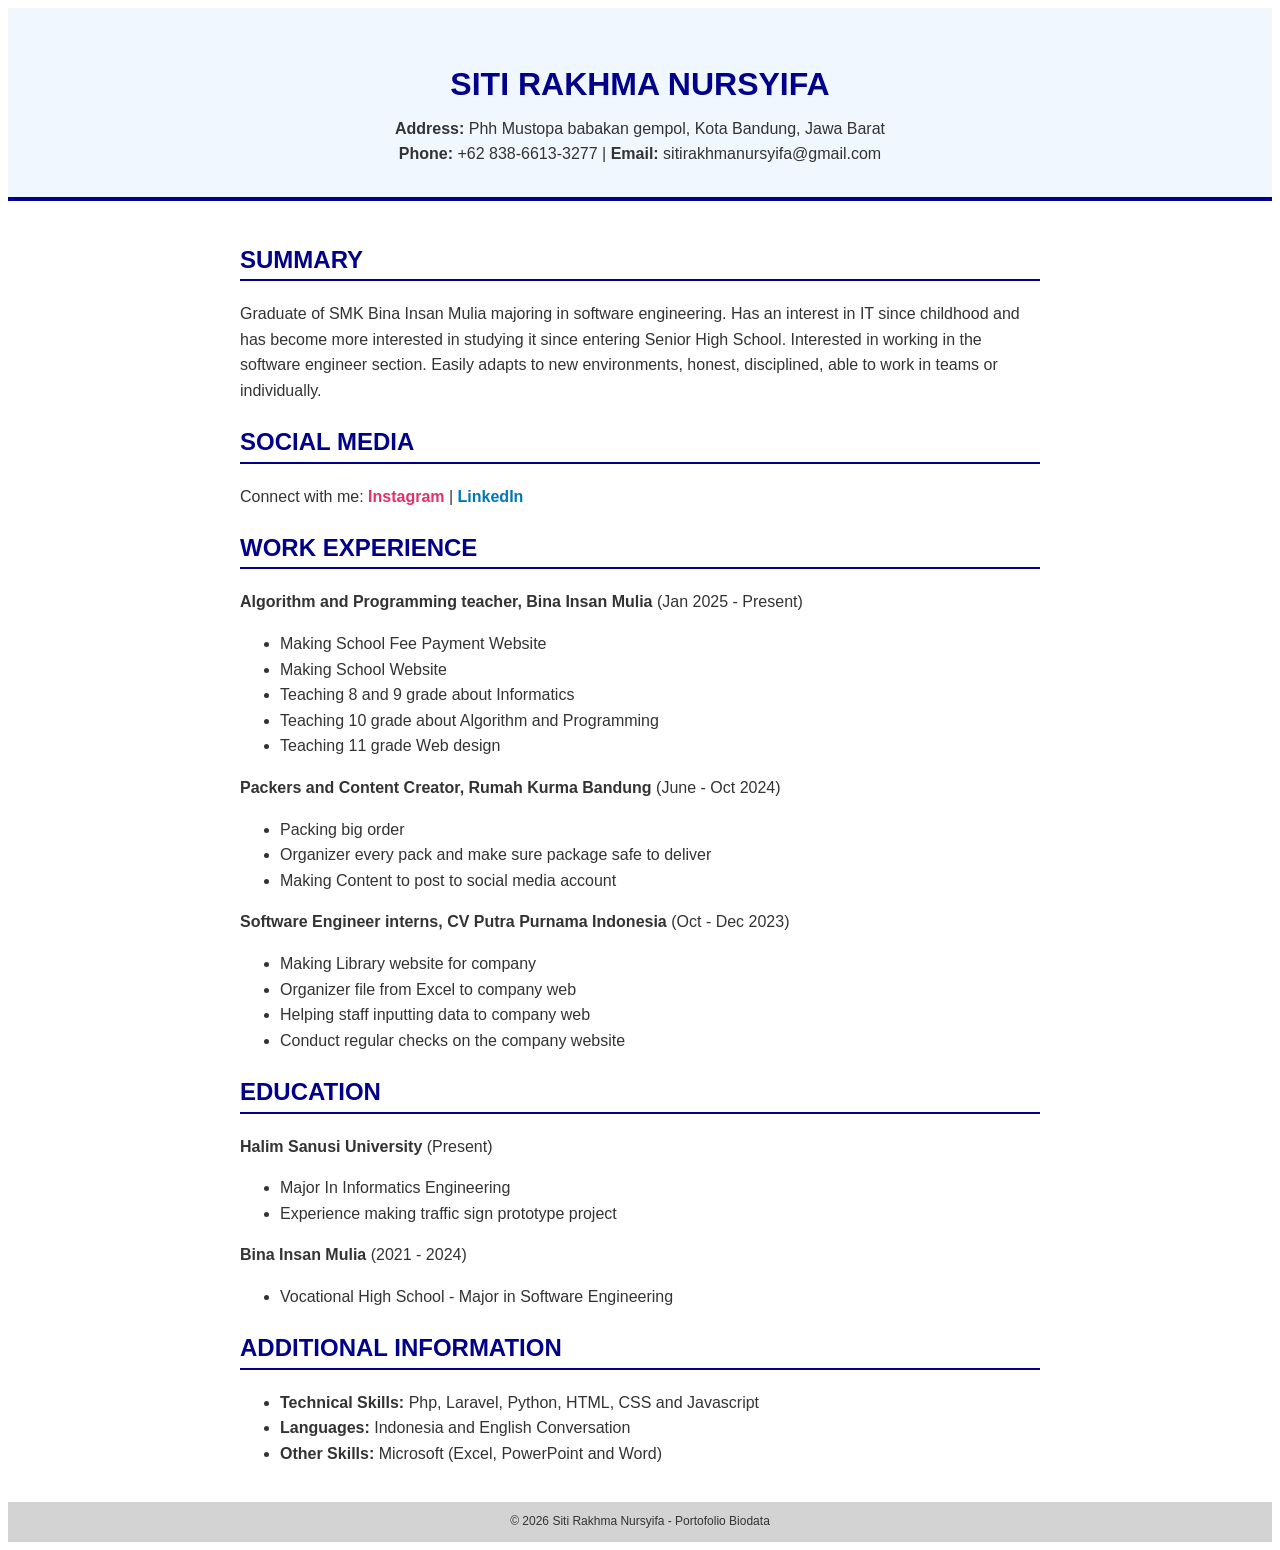
==== index.html @ 7b94c295 "porto" ====
<!DOCTYPE html>
<html lang="en">
<head>
    <meta charset="UTF-8">
    <meta name="viewport" content="width=device-width, initial-scale=1.0">
    <title>Portofolio - Siti Rakhma Nursyifa</title>
</head>
<body style="font-family: Arial, sans-serif; line-height: 1.6; color: #333;">

    <div style="background-color: #f0f7ff; text-align: center; padding: 30px; border-bottom: 4px solid darkblue;">
        <h1 style="color: darkblue; margin-bottom: 5px;">SITI RAKHMA NURSYIFA</h1>
        <p style="margin: 0;"><b>Address:</b> Phh Mustopa babakan gempol, Kota Bandung, Jawa Barat</p>
        <p style="margin: 0;"><b>Phone:</b> +62 838-6613-3277 | <b>Email:</b> sitirakhmanursyifa@gmail.com</p>
    </div>

    <div style="max-width: 800px; margin: auto; padding: 20px;">

        <h2 style="color: darkblue; border-bottom: 2px solid darkblue;">SUMMARY</h2>
        <p>
            Graduate of SMK Bina Insan Mulia majoring in software engineering. Has an interest in IT since childhood and has become more interested in studying it since entering Senior High School. Interested in working in the software engineer section. Easily adapts to new environments, honest, disciplined, able to work in teams or individually.
        </p>

        <h2 style="color: darkblue; border-bottom: 2px solid darkblue;">SOCIAL MEDIA</h2>
        <p>
            Connect with me: 
            <a href="https://www.instagram.com/srkhmfaa_?igsh=MWJnZ291bzQ4c2tmaw==" target="_blank" style="color: #E1306C; font-weight: bold; text-decoration: none;">Instagram</a> | 
            <a href="https://www.linkedin.com/in/siti-rakhma-nursyifa-3bb858376?utm_source=share&utm_campaign=share_via&utm_content=profile&utm_medium=android_app" target="_blank" style="color: #0077B5; font-weight: bold; text-decoration: none;">LinkedIn</a>
        </p>

        <h2 style="color: darkblue; border-bottom: 2px solid darkblue;">WORK EXPERIENCE</h2>
        
        <p><b>Algorithm and Programming teacher, Bina Insan Mulia</b> (Jan 2025 - Present)</p>
        <ul>
            <li>Making School Fee Payment Website</li>
            <li>Making School Website</li>
            <li>Teaching 8 and 9 grade about Informatics</li>
            <li>Teaching 10 grade about Algorithm and Programming</li>
            <li>Teaching 11 grade Web design</li>
        </ul>

        <p><b>Packers and Content Creator, Rumah Kurma Bandung</b> (June - Oct 2024)</p>
        <ul>
            <li>Packing big order</li>
            <li>Organizer every pack and make sure package safe to deliver</li>
            <li>Making Content to post to social media account</li>
        </ul>

        <p><b>Software Engineer interns, CV Putra Purnama Indonesia</b> (Oct - Dec 2023)</p>
        <ul>
            <li>Making Library website for company</li>
            <li>Organizer file from Excel to company web</li>
            <li>Helping staff inputting data to company web</li>
            <li>Conduct regular checks on the company website</li>
        </ul>

        <h2 style="color: darkblue; border-bottom: 2px solid darkblue;">EDUCATION</h2>
        <p><b>Halim Sanusi University</b> (Present)</p>
        <ul>
            <li>Major In Informatics Engineering</li>
            <li>Experience making traffic sign prototype project</li>
        </ul>
        <p><b>Bina Insan Mulia</b> (2021 - 2024)</p>
        <ul>
            <li>Vocational High School - Major in Software Engineering</li>
        </ul>

        <h2 style="color: darkblue; border-bottom: 2px solid darkblue;">ADDITIONAL INFORMATION</h2>
        <ul>
            <li><b>Technical Skills:</b> Php, Laravel, Python, HTML, CSS and Javascript</li>
            <li><b>Languages:</b> Indonesia and English Conversation</li>
            <li><b>Other Skills:</b> Microsoft (Excel, PowerPoint and Word)</li>
        </ul>

    </div>

    <div style="background-color: lightgray; text-align: center; padding: 10px; font-size: 12px;">
        &copy; 2026 Siti Rakhma Nursyifa - Portofolio Biodata
    </div>

</body>
</html>
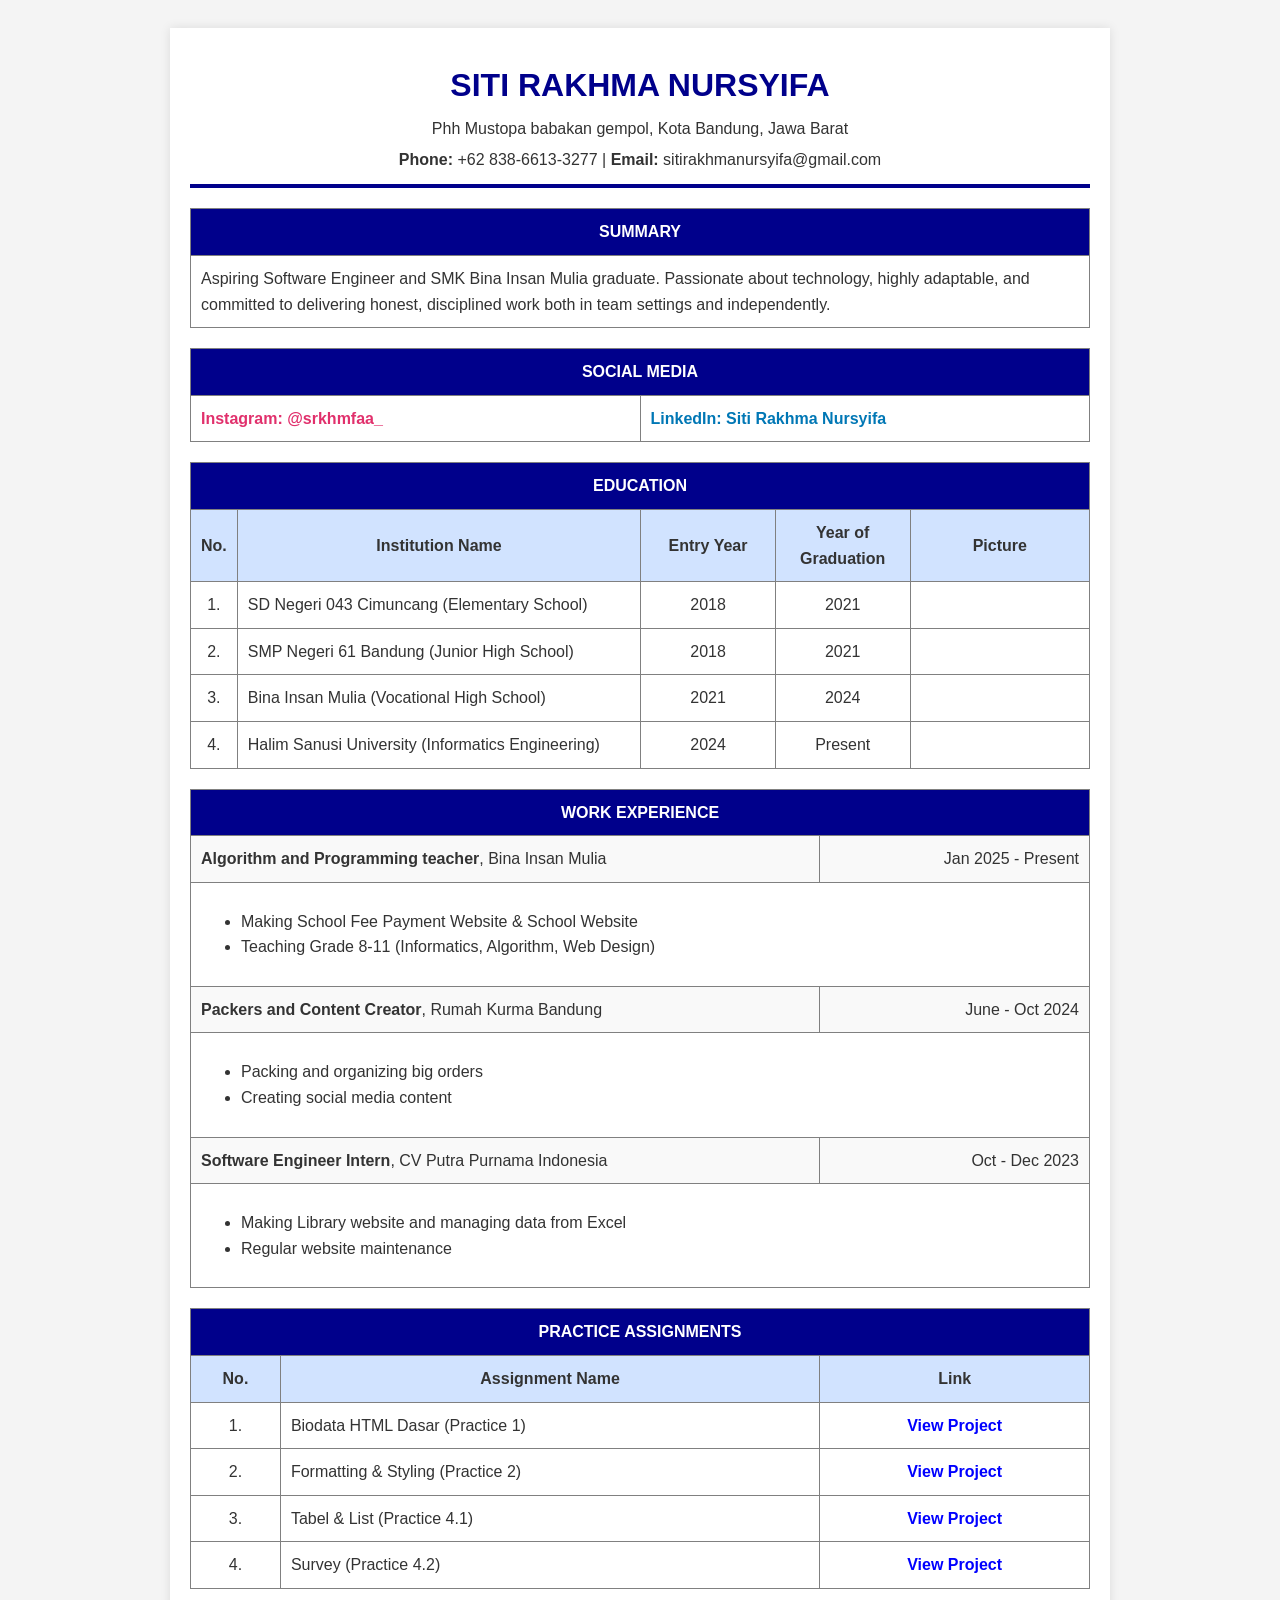
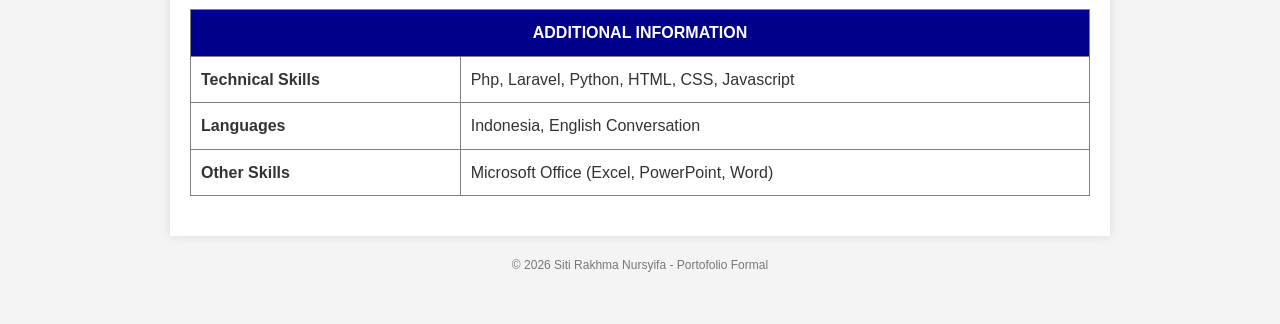
==== commit 2d6b4ad5: "Forget Update img to center" ====
--- a/index.html
+++ b/index.html
@@ -3,78 +3,188 @@
 <head>
     <meta charset="UTF-8">
     <meta name="viewport" content="width=device-width, initial-scale=1.0">
-    <title>Portofolio - Siti Rakhma Nursyifa</title>
+    <title>Portofolio Tabel - Siti Rakhma Nursyifa</title>
 </head>
-<body style="font-family: Arial, sans-serif; line-height: 1.6; color: #333;">
+<body style="font-family: Arial, sans-serif; line-height: 1.6; color: #333; background-color: #f4f4f4; padding: 20px;">
 
-    <div style="background-color: #f0f7ff; text-align: center; padding: 30px; border-bottom: 4px solid darkblue;">
-        <h1 style="color: darkblue; margin-bottom: 5px;">SITI RAKHMA NURSYIFA</h1>
-        <p style="margin: 0;"><b>Address:</b> Phh Mustopa babakan gempol, Kota Bandung, Jawa Barat</p>
-        <p style="margin: 0;"><b>Phone:</b> +62 838-6613-3277 | <b>Email:</b> sitirakhmanursyifa@gmail.com</p>
-    </div>
+    <div style="max-width: 900px; margin: auto; background-color: #fff; padding: 20px; box-shadow: 0 0 10px rgba(0,0,0,0.1);">
+        
+        <table width="100%" cellpadding="10" style="border-bottom: 4px solid darkblue; margin-bottom: 20px;">
+            <tr>
+                <td align="center">
+                    <h1 style="color: darkblue; margin: 0;">SITI RAKHMA NURSYIFA</h1>
+                    <p style="margin: 5px 0;">Phh Mustopa babakan gempol, Kota Bandung, Jawa Barat</p>
+                    <p style="margin: 0;"><b>Phone:</b> +62 838-6613-3277 | <b>Email:</b> sitirakhmanursyifa@gmail.com</p>
+                </td>
+            </tr>
+        </table>
 
-    <div style="max-width: 800px; margin: auto; padding: 20px;">
+        <table width="100%" border="1" cellpadding="10" cellspacing="0" style="border-collapse: collapse; margin-bottom: 20px;">
+            <tr style="background-color: darkblue; color: white;">
+                <th>SUMMARY</th>
+            </tr>
+            <tr>
+                <td>
+Aspiring Software Engineer and SMK Bina Insan Mulia graduate. Passionate about technology, highly adaptable, and committed to delivering honest, disciplined work both in team settings and independently.                </td>
+            </tr>
+        </table>
 
-        <h2 style="color: darkblue; border-bottom: 2px solid darkblue;">SUMMARY</h2>
-        <p>
-            Graduate of SMK Bina Insan Mulia majoring in software engineering. Has an interest in IT since childhood and has become more interested in studying it since entering Senior High School. Interested in working in the software engineer section. Easily adapts to new environments, honest, disciplined, able to work in teams or individually.
-        </p>
+        <table width="100%" border="1" cellpadding="10" cellspacing="0" style="border-collapse: collapse; margin-bottom: 20px;">
+            <tr style="background-color: darkblue; color: white;">
+                <th colspan="2">SOCIAL MEDIA</th>
+            </tr>
+            <tr>
+                <td width="50%">
+                    <a href="https://www.instagram.com/srkhmfaa_?igsh=MWJnZ291bzQ4c2tmaw==" target="_blank" style="color: #E1306C; font-weight: bold; text-decoration: none;">Instagram: @srkhmfaa_</a>
+                </td>
+                <td width="50%">
+                    <a href="https://www.linkedin.com/in/siti-rakhma-nursyifa-3bb858376?utm_source=share&utm_campaign=share_via&utm_content=profile&utm_medium=android_app" target="_blank" style="color: #0077B5; font-weight: bold; text-decoration: none;">LinkedIn: Siti Rakhma Nursyifa</a>
+                </td>
+            </tr>
+        </table>
 
-        <h2 style="color: darkblue; border-bottom: 2px solid darkblue;">SOCIAL MEDIA</h2>
-        <p>
-            Connect with me: 
-            <a href="https://www.instagram.com/srkhmfaa_?igsh=MWJnZ291bzQ4c2tmaw==" target="_blank" style="color: #E1306C; font-weight: bold; text-decoration: none;">Instagram</a> | 
-            <a href="https://www.linkedin.com/in/siti-rakhma-nursyifa-3bb858376?utm_source=share&utm_campaign=share_via&utm_content=profile&utm_medium=android_app" target="_blank" style="color: #0077B5; font-weight: bold; text-decoration: none;">LinkedIn</a>
-        </p>
+        <table width="100%" border="1" cellpadding="10" cellspacing="0" style="border-collapse: collapse; margin-bottom: 20px;">
+            <tr style="background-color: darkblue; color: white;">
+                <th colspan="5">EDUCATION</th>
+            </tr>
+            <tr style="background-color: #d1e3ff;">
+                <th width="5%">No.</th>
+                <th width="45%">Institution Name</th>
+                <th width="15%">Entry Year</th>
+                <th width="15%">Year of Graduation</th>
+                <th width="20%">Picture</th>
+            </tr>
+            <tr>
+                <td align="center">1.</td>
+                <td>SD Negeri 043 Cimuncang (Elementary School)</td>
+                <td align="center">2018</td>
+                <td align="center">2021</td>
+                <td align="center"><img src="img/SD.jpeg" alt="" width="100"></td>
+            </tr>
+            <tr>
+                <td align="center">2.</td>
+                <td>SMP Negeri 61 Bandung (Junior High School)</td>
+                <td align="center">2018</td>
+                <td align="center">2021</td>
+                <td align="center"><img src="img/SMP.jpeg" alt="" width="100"></td>
+            </tr>
+            <tr>
+                <td align="center">3.</td>
+                <td>Bina Insan Mulia (Vocational High School)</td>
+                <td align="center">2021</td>
+                <td align="center">2024</td>
+                <td align="center"><img src="img/SMK.jpeg" alt="" width="100"></td>
+            </tr>
+            <tr>
+                <td align="center">4.</td>
+                <td>Halim Sanusi University (Informatics Engineering)</td>
+                <td align="center">2024</td>
+                <td align="center">Present</td>
+                <td align="center"><img src="img/Kuliah.jpeg" alt="" width="100"></td>
+            </tr>
+        </table>
 
-        <h2 style="color: darkblue; border-bottom: 2px solid darkblue;">WORK EXPERIENCE</h2>
-        
-        <p><b>Algorithm and Programming teacher, Bina Insan Mulia</b> (Jan 2025 - Present)</p>
-        <ul>
-            <li>Making School Fee Payment Website</li>
-            <li>Making School Website</li>
-            <li>Teaching 8 and 9 grade about Informatics</li>
-            <li>Teaching 10 grade about Algorithm and Programming</li>
-            <li>Teaching 11 grade Web design</li>
-        </ul>
-
-        <p><b>Packers and Content Creator, Rumah Kurma Bandung</b> (June - Oct 2024)</p>
-        <ul>
-            <li>Packing big order</li>
-            <li>Organizer every pack and make sure package safe to deliver</li>
-            <li>Making Content to post to social media account</li>
-        </ul>
-
-        <p><b>Software Engineer interns, CV Putra Purnama Indonesia</b> (Oct - Dec 2023)</p>
-        <ul>
-            <li>Making Library website for company</li>
-            <li>Organizer file from Excel to company web</li>
-            <li>Helping staff inputting data to company web</li>
-            <li>Conduct regular checks on the company website</li>
-        </ul>
-
-        <h2 style="color: darkblue; border-bottom: 2px solid darkblue;">EDUCATION</h2>
-        <p><b>Halim Sanusi University</b> (Present)</p>
-        <ul>
-            <li>Major In Informatics Engineering</li>
-            <li>Experience making traffic sign prototype project</li>
-        </ul>
-        <p><b>Bina Insan Mulia</b> (2021 - 2024)</p>
-        <ul>
-            <li>Vocational High School - Major in Software Engineering</li>
-        </ul>
-
-        <h2 style="color: darkblue; border-bottom: 2px solid darkblue;">ADDITIONAL INFORMATION</h2>
-        <ul>
-            <li><b>Technical Skills:</b> Php, Laravel, Python, HTML, CSS and Javascript</li>
-            <li><b>Languages:</b> Indonesia and English Conversation</li>
-            <li><b>Other Skills:</b> Microsoft (Excel, PowerPoint and Word)</li>
-        </ul>
+        <table width="100%" border="1" cellpadding="10" cellspacing="0" style="border-collapse: collapse; margin-bottom: 20px;">
+            <tr style="background-color: darkblue; color: white;">
+                <th colspan="2">WORK EXPERIENCE</th>
+            </tr>
+            <tr style="background-color: #f9f9f9;">
+                <td width="70%"><b>Algorithm and Programming teacher</b>, Bina Insan Mulia</td>
+                <td width="30%" align="right">Jan 2025 - Present</td>
+            </tr>
+            <tr>
+                <td colspan="2">
+                    <ul>
+                        <li>Making School Fee Payment Website & School Website</li>
+                        <li>Teaching Grade 8-11 (Informatics, Algorithm, Web Design)</li>
+                    </ul>
+                </td>
+            </tr>
+            <tr style="background-color: #f9f9f9;">
+                <td><b>Packers and Content Creator</b>, Rumah Kurma Bandung</td>
+                <td align="right">June - Oct 2024</td>
+            </tr>
+            <tr>
+                <td colspan="2">
+                    <ul>
+                        <li>Packing and organizing big orders</li>
+                        <li>Creating social media content</li>
+                    </ul>
+                </td>
+            </tr>
+            <tr style="background-color: #f9f9f9;">
+                <td><b>Software Engineer Intern</b>, CV Putra Purnama Indonesia</td>
+                <td align="right">Oct - Dec 2023</td>
+            </tr>
+            <tr>
+                <td colspan="2">
+                    <ul>
+                        <li>Making Library website and managing data from Excel</li>
+                        <li>Regular website maintenance</li>
+                    </ul>
+                </td>
+            </tr>
+        </table>
+        <table width="100%" border="1" cellpadding="10" cellspacing="0" style="border-collapse: collapse; margin-bottom: 20px;">
+            <tr style="background-color: darkblue; color: white;">
+                <th colspan="3">PRACTICE ASSIGNMENTS</th>
+            </tr>
+            <tr style="background-color: #d1e3ff;">
+                <th width="10%">No.</th>
+                <th width="60%">Assignment Name</th>
+                <th width="30%">Link</th>
+            </tr>
+            <tr>
+                <td align="center">1.</td>
+                <td>Biodata HTML Dasar (Practice 1)</td>
+                <td align="center">
+                    <a href="latihan1.2.html" target="_blank" style="color: blue; text-decoration: none; font-weight: bold;">View Project</a>
+                </td>
+            </tr>
+            <tr>
+                <td align="center">2.</td>
+                <td>Formatting & Styling (Practice 2)</td>
+                <td align="center">
+                    <a href="latihan2.html" target="_blank" style="color: blue; text-decoration: none; font-weight: bold;">View Project</a>
+                </td>
+            </tr>
+            <tr>
+                <td align="center">3.</td>
+                <td>Tabel & List (Practice 4.1)</td>
+                <td align="center">
+                    <a href="index.html" target="_blank" style="color: blue; text-decoration: none; font-weight: bold;">View Project</a>
+                </td>
+            </tr>
+            <tr>
+                <td align="center">4.</td>
+                <td>Survey (Practice 4.2)</td>
+                <td align="center">
+                    <a href="survey.html" target="_blank" style="color: blue; text-decoration: none; font-weight: bold;">View Project</a>
+                </td>
+            </tr>
+        </table>
+        <table width="100%" border="1" cellpadding="10" cellspacing="0" style="border-collapse: collapse; margin-bottom: 20px;">
+            <tr style="background-color: darkblue; color: white;">
+                <th colspan="2">ADDITIONAL INFORMATION</th>
+            </tr>
+            <tr>
+                <td width="30%"><b>Technical Skills</b></td>
+                <td>Php, Laravel, Python, HTML, CSS, Javascript</td>
+            </tr>
+            <tr>
+                <td><b>Languages</b></td>
+                <td>Indonesia, English Conversation</td>
+            </tr>
+            <tr>
+                <td><b>Other Skills</b></td>
+                <td>Microsoft Office (Excel, PowerPoint, Word)</td>
+            </tr>
+        </table>
 
     </div>
 
-    <div style="background-color: lightgray; text-align: center; padding: 10px; font-size: 12px;">
-        &copy; 2026 Siti Rakhma Nursyifa - Portofolio Biodata
+    <div style="text-align: center; padding: 20px; font-size: 12px; color: #777;">
+        &copy; 2026 Siti Rakhma Nursyifa - Portofolio Formal
     </div>
 
 </body>
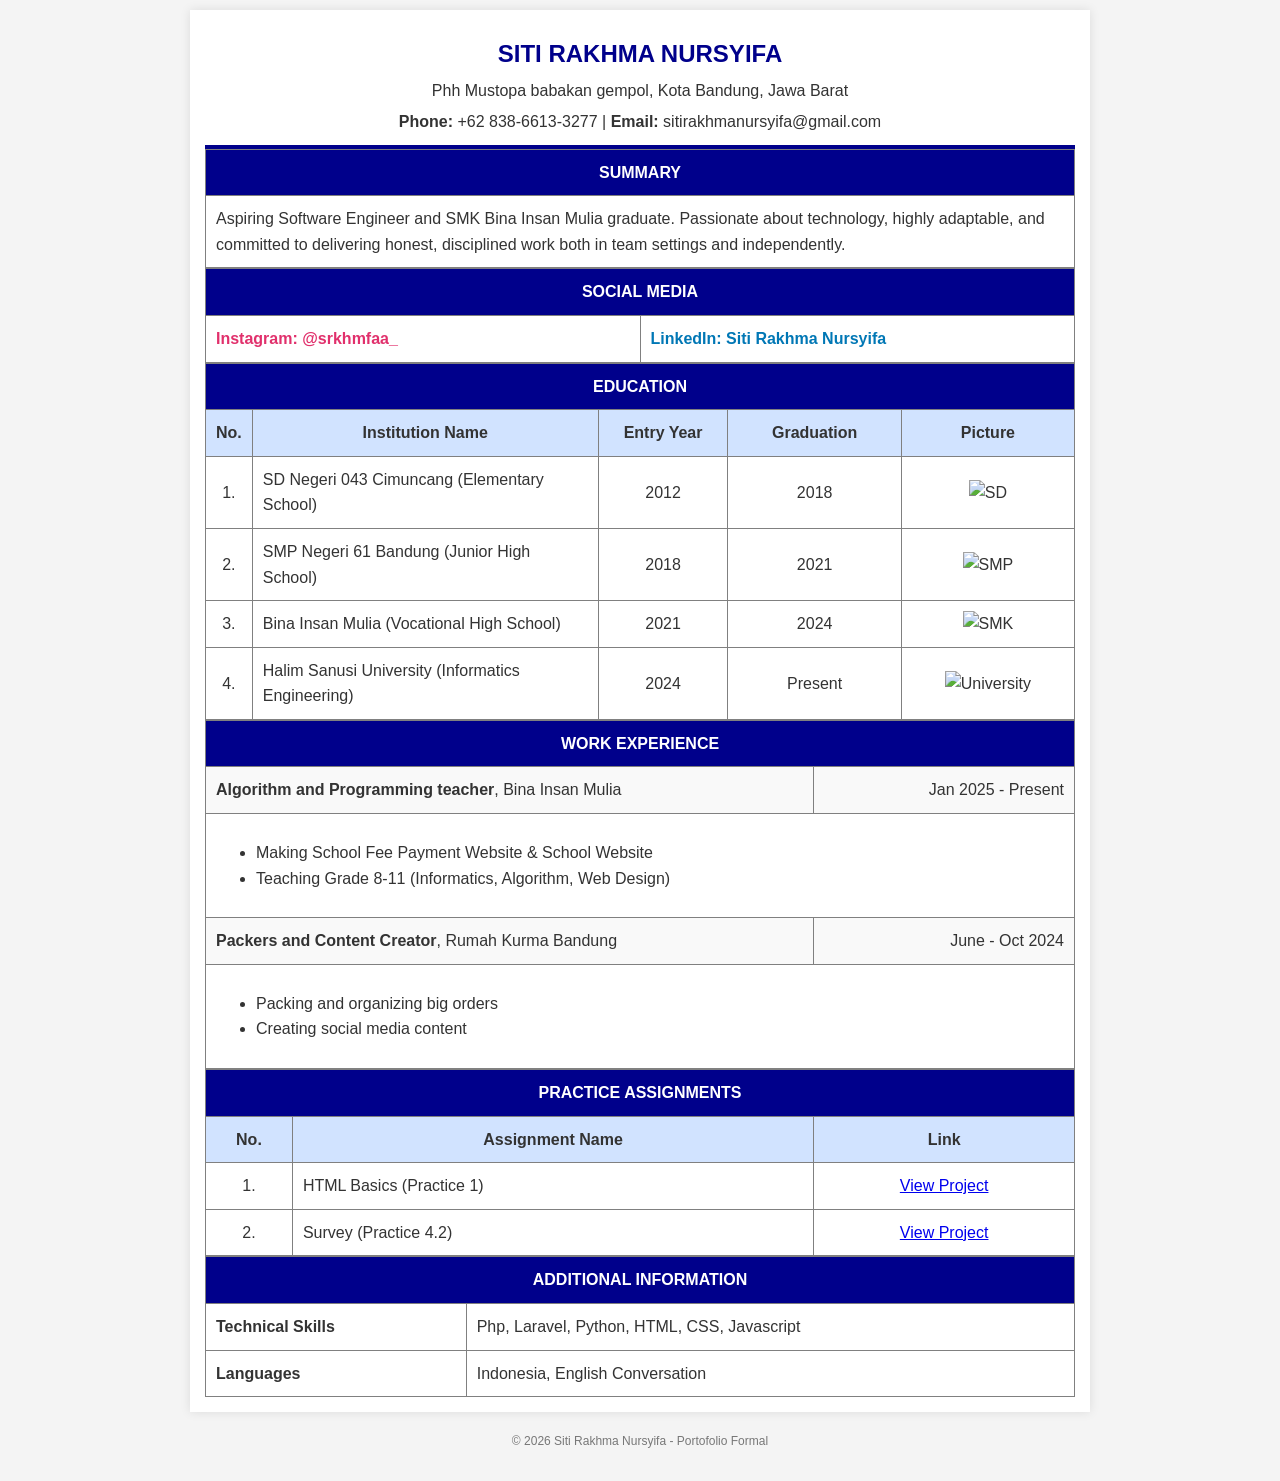
==== commit 4bce6d5a: "not update" ====
--- a/index.html
+++ b/index.html
@@ -3,183 +3,166 @@
 <head>
     <meta charset="UTF-8">
     <meta name="viewport" content="width=device-width, initial-scale=1.0">
-    <title>Portofolio Tabel - Siti Rakhma Nursyifa</title>
+    <title>Portofolio - Siti Rakhma Nursyifa</title>
 </head>
-<body style="font-family: Arial, sans-serif; line-height: 1.6; color: #333; background-color: #f4f4f4; padding: 20px;">
+<body style="font-family: Arial, sans-serif; line-height: 1.6; color: #333; background-color: #f4f4f4; padding: 10px; margin: 0;">
 
-    <div style="max-width: 900px; margin: auto; background-color: #fff; padding: 20px; box-shadow: 0 0 10px rgba(0,0,0,0.1);">
+    <div style="max-width: 900px; width: 100%; margin: auto; background-color: #fff; padding: 15px; box-shadow: 0 0 10px rgba(0,0,0,0.1); box-sizing: border-box;">
         
-        <table width="100%" cellpadding="10" style="border-bottom: 4px solid darkblue; margin-bottom: 20px;">
-            <tr>
-                <td align="center">
-                    <h1 style="color: darkblue; margin: 0;">SITI RAKHMA NURSYIFA</h1>
-                    <p style="margin: 5px 0;">Phh Mustopa babakan gempol, Kota Bandung, Jawa Barat</p>
-                    <p style="margin: 0;"><b>Phone:</b> +62 838-6613-3277 | <b>Email:</b> sitirakhmanursyifa@gmail.com</p>
-                </td>
-            </tr>
-        </table>
+        <div class="table-container">
+            <table width="100%" cellpadding="10" style="border-bottom: 4px solid darkblue; border-collapse: collapse;">
+                <tr>
+                    <td align="center">
+                        <h1 style="color: darkblue; margin: 0; font-size: 24px;">SITI RAKHMA NURSYIFA</h1>
+                        <p style="margin: 5px 0;">Phh Mustopa babakan gempol, Kota Bandung, Jawa Barat</p>
+                        <p style="margin: 0;"><b>Phone:</b> +62 838-6613-3277 | <b>Email:</b> sitirakhmanursyifa@gmail.com</p>
+                    </td>
+                </tr>
+            </table>
+        </div>
 
-        <table width="100%" border="1" cellpadding="10" cellspacing="0" style="border-collapse: collapse; margin-bottom: 20px;">
-            <tr style="background-color: darkblue; color: white;">
-                <th>SUMMARY</th>
-            </tr>
-            <tr>
-                <td>
-Aspiring Software Engineer and SMK Bina Insan Mulia graduate. Passionate about technology, highly adaptable, and committed to delivering honest, disciplined work both in team settings and independently.                </td>
-            </tr>
-        </table>
+        <div class="table-container">
+            <table width="100%" border="1" cellpadding="10" cellspacing="0" style="border-collapse: collapse;">
+                <tr style="background-color: darkblue; color: white;">
+                    <th>SUMMARY</th>
+                </tr>
+                <tr>
+                    <td>
+                        Aspiring Software Engineer and SMK Bina Insan Mulia graduate. Passionate about technology, highly adaptable, and committed to delivering honest, disciplined work both in team settings and independently.
+                    </td>
+                </tr>
+            </table>
+        </div>
 
-        <table width="100%" border="1" cellpadding="10" cellspacing="0" style="border-collapse: collapse; margin-bottom: 20px;">
-            <tr style="background-color: darkblue; color: white;">
-                <th colspan="2">SOCIAL MEDIA</th>
-            </tr>
-            <tr>
-                <td width="50%">
-                    <a href="https://www.instagram.com/srkhmfaa_?igsh=MWJnZ291bzQ4c2tmaw==" target="_blank" style="color: #E1306C; font-weight: bold; text-decoration: none;">Instagram: @srkhmfaa_</a>
-                </td>
-                <td width="50%">
-                    <a href="https://www.linkedin.com/in/siti-rakhma-nursyifa-3bb858376?utm_source=share&utm_campaign=share_via&utm_content=profile&utm_medium=android_app" target="_blank" style="color: #0077B5; font-weight: bold; text-decoration: none;">LinkedIn: Siti Rakhma Nursyifa</a>
-                </td>
-            </tr>
-        </table>
+        <div class="table-container">
+            <table width="100%" border="1" cellpadding="10" cellspacing="0" style="border-collapse: collapse;">
+                <tr style="background-color: darkblue; color: white;">
+                    <th colspan="2">SOCIAL MEDIA</th>
+                </tr>
+                <tr>
+                    <td width="50%">
+                        <a href="https://www.instagram.com/srkhmfaa_?igsh=MWJnZ291bzQ4c2tmaw==" target="_blank" style="color: #E1306C; font-weight: bold; text-decoration: none;">Instagram: @srkhmfaa_</a>
+                    </td>
+                    <td width="50%">
+                        <a href="https://www.linkedin.com/in/siti-rakhma-nursyifa-3bb858376" target="_blank" style="color: #0077B5; font-weight: bold; text-decoration: none;">LinkedIn: Siti Rakhma Nursyifa</a>
+                    </td>
+                </tr>
+            </table>
+        </div>
 
-        <table width="100%" border="1" cellpadding="10" cellspacing="0" style="border-collapse: collapse; margin-bottom: 20px;">
-            <tr style="background-color: darkblue; color: white;">
-                <th colspan="5">EDUCATION</th>
-            </tr>
-            <tr style="background-color: #d1e3ff;">
-                <th width="5%">No.</th>
-                <th width="45%">Institution Name</th>
-                <th width="15%">Entry Year</th>
-                <th width="15%">Year of Graduation</th>
-                <th width="20%">Picture</th>
-            </tr>
-            <tr>
-                <td align="center">1.</td>
-                <td>SD Negeri 043 Cimuncang (Elementary School)</td>
-                <td align="center">2018</td>
-                <td align="center">2021</td>
-                <td align="center"><img src="img/SD.jpeg" alt="" width="100"></td>
-            </tr>
-            <tr>
-                <td align="center">2.</td>
-                <td>SMP Negeri 61 Bandung (Junior High School)</td>
-                <td align="center">2018</td>
-                <td align="center">2021</td>
-                <td align="center"><img src="img/SMP.jpeg" alt="" width="100"></td>
-            </tr>
-            <tr>
-                <td align="center">3.</td>
-                <td>Bina Insan Mulia (Vocational High School)</td>
-                <td align="center">2021</td>
-                <td align="center">2024</td>
-                <td align="center"><img src="img/SMK.jpeg" alt="" width="100"></td>
-            </tr>
-            <tr>
-                <td align="center">4.</td>
-                <td>Halim Sanusi University (Informatics Engineering)</td>
-                <td align="center">2024</td>
-                <td align="center">Present</td>
-                <td align="center"><img src="img/Kuliah.jpeg" alt="" width="100"></td>
-            </tr>
-        </table>
+        <div class="table-container">
+            <table width="100%" border="1" cellpadding="10" cellspacing="0" style="border-collapse: collapse;">
+                <tr style="background-color: darkblue; color: white;">
+                    <th colspan="5">EDUCATION</th>
+                </tr>
+                <tr style="background-color: #d1e3ff;">
+                    <th width="5%">No.</th>
+                    <th width="40%">Institution Name</th>
+                    <th width="15%">Entry Year</th>
+                    <th width="20%">Graduation</th>
+                    <th width="20%">Picture</th>
+                </tr>
+                <tr>
+                    <td align="center">1.</td>
+                    <td>SD Negeri 043 Cimuncang (Elementary School)</td>
+                    <td align="center">2012</td>
+                    <td align="center">2018</td>
+                    <td align="center"><img src="img/SD.jpeg" alt="SD" width="80"></td>
+                </tr>
+                <tr>
+                    <td align="center">2.</td>
+                    <td>SMP Negeri 61 Bandung (Junior High School)</td>
+                    <td align="center">2018</td>
+                    <td align="center">2021</td>
+                    <td align="center"><img src="img/SMP.jpeg" alt="SMP" width="80"></td>
+                </tr>
+                <tr>
+                    <td align="center">3.</td>
+                    <td>Bina Insan Mulia (Vocational High School)</td>
+                    <td align="center">2021</td>
+                    <td align="center">2024</td>
+                    <td align="center"><img src="img/SMK.jpeg" alt="SMK" width="80"></td>
+                </tr>
+                <tr>
+                    <td align="center">4.</td>
+                    <td>Halim Sanusi University (Informatics Engineering)</td>
+                    <td align="center">2024</td>
+                    <td align="center">Present</td>
+                    <td align="center"><img src="img/Kuliah.jpeg" alt="University" width="80"></td>
+                </tr>
+            </table>
+        </div>
 
-        <table width="100%" border="1" cellpadding="10" cellspacing="0" style="border-collapse: collapse; margin-bottom: 20px;">
-            <tr style="background-color: darkblue; color: white;">
-                <th colspan="2">WORK EXPERIENCE</th>
-            </tr>
-            <tr style="background-color: #f9f9f9;">
-                <td width="70%"><b>Algorithm and Programming teacher</b>, Bina Insan Mulia</td>
-                <td width="30%" align="right">Jan 2025 - Present</td>
-            </tr>
-            <tr>
-                <td colspan="2">
-                    <ul>
-                        <li>Making School Fee Payment Website & School Website</li>
-                        <li>Teaching Grade 8-11 (Informatics, Algorithm, Web Design)</li>
-                    </ul>
-                </td>
-            </tr>
-            <tr style="background-color: #f9f9f9;">
-                <td><b>Packers and Content Creator</b>, Rumah Kurma Bandung</td>
-                <td align="right">June - Oct 2024</td>
-            </tr>
-            <tr>
-                <td colspan="2">
-                    <ul>
-                        <li>Packing and organizing big orders</li>
-                        <li>Creating social media content</li>
-                    </ul>
-                </td>
-            </tr>
-            <tr style="background-color: #f9f9f9;">
-                <td><b>Software Engineer Intern</b>, CV Putra Purnama Indonesia</td>
-                <td align="right">Oct - Dec 2023</td>
-            </tr>
-            <tr>
-                <td colspan="2">
-                    <ul>
-                        <li>Making Library website and managing data from Excel</li>
-                        <li>Regular website maintenance</li>
-                    </ul>
-                </td>
-            </tr>
-        </table>
-        <table width="100%" border="1" cellpadding="10" cellspacing="0" style="border-collapse: collapse; margin-bottom: 20px;">
-            <tr style="background-color: darkblue; color: white;">
-                <th colspan="3">PRACTICE ASSIGNMENTS</th>
-            </tr>
-            <tr style="background-color: #d1e3ff;">
-                <th width="10%">No.</th>
-                <th width="60%">Assignment Name</th>
-                <th width="30%">Link</th>
-            </tr>
-            <tr>
-                <td align="center">1.</td>
-                <td>Biodata HTML Dasar (Practice 1)</td>
-                <td align="center">
-                    <a href="latihan1.2.html" target="_blank" style="color: blue; text-decoration: none; font-weight: bold;">View Project</a>
-                </td>
-            </tr>
-            <tr>
-                <td align="center">2.</td>
-                <td>Formatting & Styling (Practice 2)</td>
-                <td align="center">
-                    <a href="latihan2.html" target="_blank" style="color: blue; text-decoration: none; font-weight: bold;">View Project</a>
-                </td>
-            </tr>
-            <tr>
-                <td align="center">3.</td>
-                <td>Tabel & List (Practice 4.1)</td>
-                <td align="center">
-                    <a href="index.html" target="_blank" style="color: blue; text-decoration: none; font-weight: bold;">View Project</a>
-                </td>
-            </tr>
-            <tr>
-                <td align="center">4.</td>
-                <td>Survey (Practice 4.2)</td>
-                <td align="center">
-                    <a href="survey.html" target="_blank" style="color: blue; text-decoration: none; font-weight: bold;">View Project</a>
-                </td>
-            </tr>
-        </table>
-        <table width="100%" border="1" cellpadding="10" cellspacing="0" style="border-collapse: collapse; margin-bottom: 20px;">
-            <tr style="background-color: darkblue; color: white;">
-                <th colspan="2">ADDITIONAL INFORMATION</th>
-            </tr>
-            <tr>
-                <td width="30%"><b>Technical Skills</b></td>
-                <td>Php, Laravel, Python, HTML, CSS, Javascript</td>
-            </tr>
-            <tr>
-                <td><b>Languages</b></td>
-                <td>Indonesia, English Conversation</td>
-            </tr>
-            <tr>
-                <td><b>Other Skills</b></td>
-                <td>Microsoft Office (Excel, PowerPoint, Word)</td>
-            </tr>
-        </table>
+        <div class="table-container">
+            <table width="100%" border="1" cellpadding="10" cellspacing="0" style="border-collapse: collapse;">
+                <tr style="background-color: darkblue; color: white;">
+                    <th colspan="2">WORK EXPERIENCE</th>
+                </tr>
+                <tr style="background-color: #f9f9f9;">
+                    <td width="70%"><b>Algorithm and Programming teacher</b>, Bina Insan Mulia</td>
+                    <td width="30%" align="right">Jan 2025 - Present</td>
+                </tr>
+                <tr>
+                    <td colspan="2">
+                        <ul>
+                            <li>Making School Fee Payment Website & School Website</li>
+                            <li>Teaching Grade 8-11 (Informatics, Algorithm, Web Design)</li>
+                        </ul>
+                    </td>
+                </tr>
+                <tr style="background-color: #f9f9f9;">
+                    <td><b>Packers and Content Creator</b>, Rumah Kurma Bandung</td>
+                    <td align="right">June - Oct 2024</td>
+                </tr>
+                <tr>
+                    <td colspan="2">
+                        <ul>
+                            <li>Packing and organizing big orders</li>
+                            <li>Creating social media content</li>
+                        </ul>
+                    </td>
+                </tr>
+            </table>
+        </div>
+
+        <div class="table-container">
+            <table width="100%" border="1" cellpadding="10" cellspacing="0" style="border-collapse: collapse;">
+                <tr style="background-color: darkblue; color: white;">
+                    <th colspan="3">PRACTICE ASSIGNMENTS</th>
+                </tr>
+                <tr style="background-color: #d1e3ff;">
+                    <th width="10%">No.</th>
+                    <th width="60%">Assignment Name</th>
+                    <th width="30%">Link</th>
+                </tr>
+                <tr>
+                    <td align="center">1.</td>
+                    <td>HTML Basics (Practice 1)</td>
+                    <td align="center"><a href="latihan1.2.html" target="_blank">View Project</a></td>
+                </tr>
+                <tr>
+                    <td align="center">2.</td>
+                    <td>Survey (Practice 4.2)</td>
+                    <td align="center"><a href="survey.html" target="_blank">View Project</a></td>
+                </tr>
+            </table>
+        </div>
+
+        <div class="table-container">
+            <table width="100%" border="1" cellpadding="10" cellspacing="0" style="border-collapse: collapse;">
+                <tr style="background-color: darkblue; color: white;">
+                    <th colspan="2">ADDITIONAL INFORMATION</th>
+                </tr>
+                <tr>
+                    <td width="30%"><b>Technical Skills</b></td>
+                    <td>Php, Laravel, Python, HTML, CSS, Javascript</td>
+                </tr>
+                <tr>
+                    <td><b>Languages</b></td>
+                    <td>Indonesia, English Conversation</td>
+                </tr>
+            </table>
+        </div>
 
     </div>
 
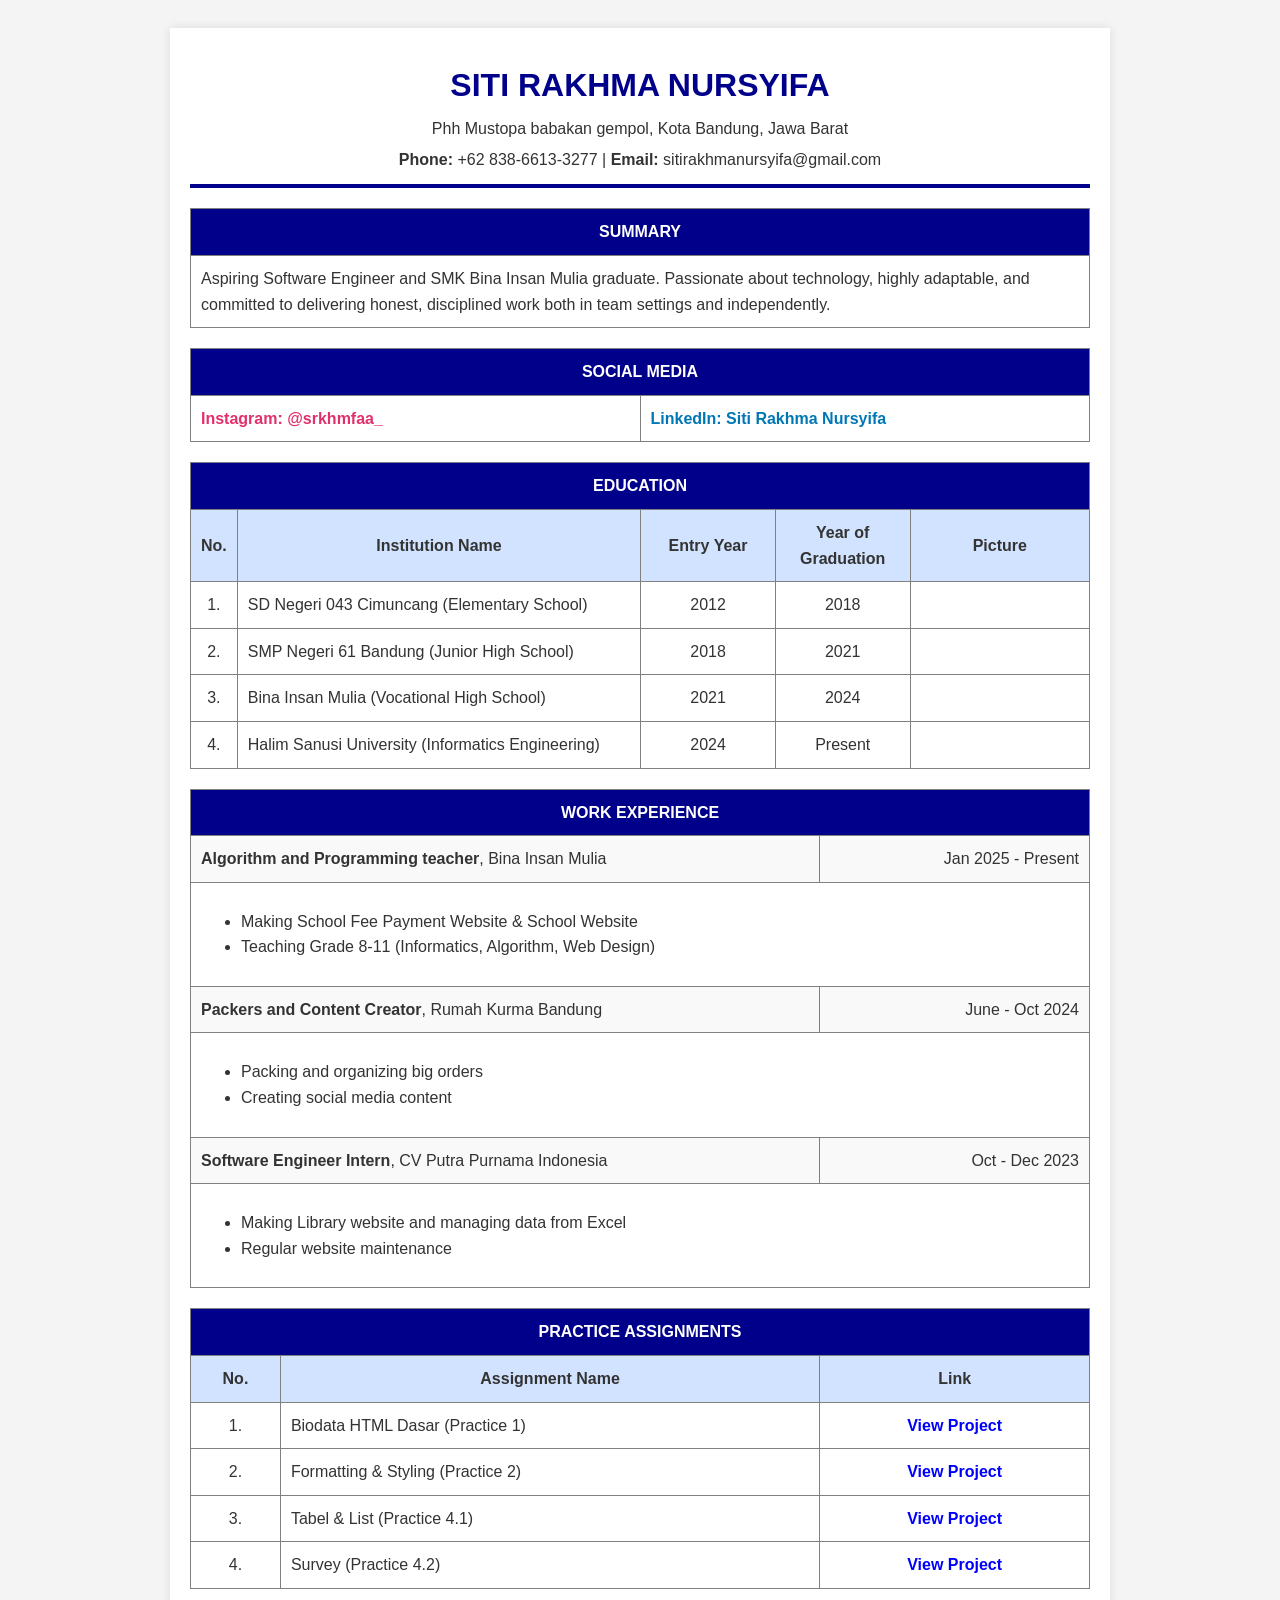
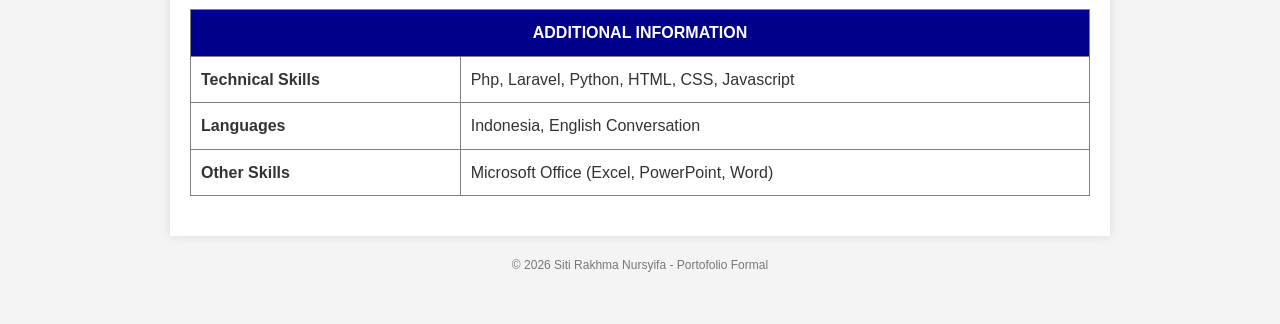
==== commit 0c3f43b9: "Update Link latihan ada yang kehapusss :(" ====
--- a/index.html
+++ b/index.html
@@ -3,166 +3,187 @@
 <head>
     <meta charset="UTF-8">
     <meta name="viewport" content="width=device-width, initial-scale=1.0">
-    <title>Portofolio - Siti Rakhma Nursyifa</title>
+    <title>Portofolio- Siti Rakhma Nursyifa</title>
 </head>
-<body style="font-family: Arial, sans-serif; line-height: 1.6; color: #333; background-color: #f4f4f4; padding: 10px; margin: 0;">
+<body style="font-family: Arial, sans-serif; line-height: 1.6; color: #333; background-color: #f4f4f4; padding: 20px;">
 
-    <div style="max-width: 900px; width: 100%; margin: auto; background-color: #fff; padding: 15px; box-shadow: 0 0 10px rgba(0,0,0,0.1); box-sizing: border-box;">
+    <div style="max-width: 900px; margin: auto; background-color: #fff; padding: 20px; box-shadow: 0 0 10px rgba(0,0,0,0.1);">
         
-        <div class="table-container">
-            <table width="100%" cellpadding="10" style="border-bottom: 4px solid darkblue; border-collapse: collapse;">
-                <tr>
-                    <td align="center">
-                        <h1 style="color: darkblue; margin: 0; font-size: 24px;">SITI RAKHMA NURSYIFA</h1>
-                        <p style="margin: 5px 0;">Phh Mustopa babakan gempol, Kota Bandung, Jawa Barat</p>
-                        <p style="margin: 0;"><b>Phone:</b> +62 838-6613-3277 | <b>Email:</b> sitirakhmanursyifa@gmail.com</p>
-                    </td>
-                </tr>
-            </table>
-        </div>
+        <table width="100%" cellpadding="10" style="border-bottom: 4px solid darkblue; margin-bottom: 20px;">
+            <tr>
+                <td align="center">
+                    <h1 style="color: darkblue; margin: 0;">SITI RAKHMA NURSYIFA</h1>
+                    <p style="margin: 5px 0;">Phh Mustopa babakan gempol, Kota Bandung, Jawa Barat</p>
+                    <p style="margin: 0;"><b>Phone:</b> +62 838-6613-3277 | <b>Email:</b> sitirakhmanursyifa@gmail.com</p>
+                </td>
+            </tr>
+        </table>
 
-        <div class="table-container">
-            <table width="100%" border="1" cellpadding="10" cellspacing="0" style="border-collapse: collapse;">
-                <tr style="background-color: darkblue; color: white;">
-                    <th>SUMMARY</th>
-                </tr>
-                <tr>
-                    <td>
-                        Aspiring Software Engineer and SMK Bina Insan Mulia graduate. Passionate about technology, highly adaptable, and committed to delivering honest, disciplined work both in team settings and independently.
-                    </td>
-                </tr>
-            </table>
-        </div>
+        <table width="100%" border="1" cellpadding="10" cellspacing="0" style="border-collapse: collapse; margin-bottom: 20px;">
+            <tr style="background-color: darkblue; color: white;">
+                <th>SUMMARY</th>
+            </tr>
+            <tr>
+                <td>
+Aspiring Software Engineer and SMK Bina Insan Mulia graduate. Passionate about technology, highly adaptable, and committed to delivering honest, disciplined work both in team settings and independently.                </td>
+            </tr>
+        </table>
 
-        <div class="table-container">
-            <table width="100%" border="1" cellpadding="10" cellspacing="0" style="border-collapse: collapse;">
-                <tr style="background-color: darkblue; color: white;">
-                    <th colspan="2">SOCIAL MEDIA</th>
-                </tr>
-                <tr>
-                    <td width="50%">
-                        <a href="https://www.instagram.com/srkhmfaa_?igsh=MWJnZ291bzQ4c2tmaw==" target="_blank" style="color: #E1306C; font-weight: bold; text-decoration: none;">Instagram: @srkhmfaa_</a>
-                    </td>
-                    <td width="50%">
-                        <a href="https://www.linkedin.com/in/siti-rakhma-nursyifa-3bb858376" target="_blank" style="color: #0077B5; font-weight: bold; text-decoration: none;">LinkedIn: Siti Rakhma Nursyifa</a>
-                    </td>
-                </tr>
-            </table>
-        </div>
+        <table width="100%" border="1" cellpadding="10" cellspacing="0" style="border-collapse: collapse; margin-bottom: 20px;">
+            <tr style="background-color: darkblue; color: white;">
+                <th colspan="2">SOCIAL MEDIA</th>
+            </tr>
+            <tr>
+                <td width="50%">
+                    <a href="https://www.instagram.com/srkhmfaa_?igsh=MWJnZ291bzQ4c2tmaw==" target="_blank" style="color: #E1306C; font-weight: bold; text-decoration: none;">Instagram: @srkhmfaa_</a>
+                </td>
+                <td width="50%">
+                    <a href="https://www.linkedin.com/in/siti-rakhma-nursyifa-3bb858376?utm_source=share&utm_campaign=share_via&utm_content=profile&utm_medium=android_app" target="_blank" style="color: #0077B5; font-weight: bold; text-decoration: none;">LinkedIn: Siti Rakhma Nursyifa</a>
+                </td>
+            </tr>
+        </table>
 
-        <div class="table-container">
-            <table width="100%" border="1" cellpadding="10" cellspacing="0" style="border-collapse: collapse;">
-                <tr style="background-color: darkblue; color: white;">
-                    <th colspan="5">EDUCATION</th>
-                </tr>
-                <tr style="background-color: #d1e3ff;">
-                    <th width="5%">No.</th>
-                    <th width="40%">Institution Name</th>
-                    <th width="15%">Entry Year</th>
-                    <th width="20%">Graduation</th>
-                    <th width="20%">Picture</th>
-                </tr>
-                <tr>
-                    <td align="center">1.</td>
-                    <td>SD Negeri 043 Cimuncang (Elementary School)</td>
-                    <td align="center">2012</td>
-                    <td align="center">2018</td>
-                    <td align="center"><img src="img/SD.jpeg" alt="SD" width="80"></td>
-                </tr>
-                <tr>
-                    <td align="center">2.</td>
-                    <td>SMP Negeri 61 Bandung (Junior High School)</td>
-                    <td align="center">2018</td>
-                    <td align="center">2021</td>
-                    <td align="center"><img src="img/SMP.jpeg" alt="SMP" width="80"></td>
-                </tr>
-                <tr>
-                    <td align="center">3.</td>
-                    <td>Bina Insan Mulia (Vocational High School)</td>
-                    <td align="center">2021</td>
-                    <td align="center">2024</td>
-                    <td align="center"><img src="img/SMK.jpeg" alt="SMK" width="80"></td>
-                </tr>
-                <tr>
-                    <td align="center">4.</td>
-                    <td>Halim Sanusi University (Informatics Engineering)</td>
-                    <td align="center">2024</td>
-                    <td align="center">Present</td>
-                    <td align="center"><img src="img/Kuliah.jpeg" alt="University" width="80"></td>
-                </tr>
-            </table>
-        </div>
+        <table width="100%" border="1" cellpadding="10" cellspacing="0" style="border-collapse: collapse; margin-bottom: 20px;">
+            <tr style="background-color: darkblue; color: white;">
+                <th colspan="5">EDUCATION</th>
+            </tr>
+            <tr style="background-color: #d1e3ff;">
+                <th width="5%">No.</th>
+                <th width="45%">Institution Name</th>
+                <th width="15%">Entry Year</th>
+                <th width="15%">Year of Graduation</th>
+                <th width="20%">Picture</th>
+            </tr>
+            <tr>
+                <td align="center">1.</td>
+                <td>SD Negeri 043 Cimuncang (Elementary School)</td>
+                <td align="center">2012</td>
+                <td align="center">2018</td>
+                <td align="center">
+                    <img src="img/SD.jpeg" alt="" width="100"></td>
+            </tr>
+            <tr>
+                <td align="center">2.</td>
+                <td>SMP Negeri 61 Bandung (Junior High School)</td>
+                <td align="center">2018</td>
+                <td align="center">2021</td>
+                <td align="center">
+                    <img src="img/SMP.jpeg" alt="" width="100"></td>
+            </tr>
+            <tr>
+                <td align="center">3.</td>
+                <td>Bina Insan Mulia (Vocational High School)</td>
+                <td align="center">2021</td>
+                <td align="center">2024</td>
+                <td align="center">
+                    <img src="img/SMK.jpeg" alt="" width="100"></td>
+            </tr>
+            <tr>
+                <td align="center">4.</td>
+                <td>Halim Sanusi University (Informatics Engineering)</td>
+                <td align="center">2024</td>
+                <td align="center">Present</td>
+                <td align="center">
+                    <img src="img/Kuliah.jpeg" alt="" width="100"></td>
+            </tr>
+        </table>
 
-        <div class="table-container">
-            <table width="100%" border="1" cellpadding="10" cellspacing="0" style="border-collapse: collapse;">
-                <tr style="background-color: darkblue; color: white;">
-                    <th colspan="2">WORK EXPERIENCE</th>
-                </tr>
-                <tr style="background-color: #f9f9f9;">
-                    <td width="70%"><b>Algorithm and Programming teacher</b>, Bina Insan Mulia</td>
-                    <td width="30%" align="right">Jan 2025 - Present</td>
-                </tr>
-                <tr>
-                    <td colspan="2">
-                        <ul>
-                            <li>Making School Fee Payment Website & School Website</li>
-                            <li>Teaching Grade 8-11 (Informatics, Algorithm, Web Design)</li>
-                        </ul>
-                    </td>
-                </tr>
-                <tr style="background-color: #f9f9f9;">
-                    <td><b>Packers and Content Creator</b>, Rumah Kurma Bandung</td>
-                    <td align="right">June - Oct 2024</td>
-                </tr>
-                <tr>
-                    <td colspan="2">
-                        <ul>
-                            <li>Packing and organizing big orders</li>
-                            <li>Creating social media content</li>
-                        </ul>
-                    </td>
-                </tr>
-            </table>
-        </div>
-
-        <div class="table-container">
-            <table width="100%" border="1" cellpadding="10" cellspacing="0" style="border-collapse: collapse;">
-                <tr style="background-color: darkblue; color: white;">
-                    <th colspan="3">PRACTICE ASSIGNMENTS</th>
-                </tr>
-                <tr style="background-color: #d1e3ff;">
-                    <th width="10%">No.</th>
-                    <th width="60%">Assignment Name</th>
-                    <th width="30%">Link</th>
-                </tr>
-                <tr>
-                    <td align="center">1.</td>
-                    <td>HTML Basics (Practice 1)</td>
-                    <td align="center"><a href="latihan1.2.html" target="_blank">View Project</a></td>
-                </tr>
-                <tr>
-                    <td align="center">2.</td>
-                    <td>Survey (Practice 4.2)</td>
-                    <td align="center"><a href="survey.html" target="_blank">View Project</a></td>
-                </tr>
-            </table>
-        </div>
-
-        <div class="table-container">
-            <table width="100%" border="1" cellpadding="10" cellspacing="0" style="border-collapse: collapse;">
-                <tr style="background-color: darkblue; color: white;">
-                    <th colspan="2">ADDITIONAL INFORMATION</th>
-                </tr>
-                <tr>
-                    <td width="30%"><b>Technical Skills</b></td>
-                    <td>Php, Laravel, Python, HTML, CSS, Javascript</td>
-                </tr>
-                <tr>
-                    <td><b>Languages</b></td>
-                    <td>Indonesia, English Conversation</td>
-                </tr>
-            </table>
-        </div>
+        <table width="100%" border="1" cellpadding="10" cellspacing="0" style="border-collapse: collapse; margin-bottom: 20px;">
+            <tr style="background-color: darkblue; color: white;">
+                <th colspan="2">WORK EXPERIENCE</th>
+            </tr>
+            <tr style="background-color: #f9f9f9;">
+                <td width="70%"><b>Algorithm and Programming teacher</b>, Bina Insan Mulia</td>
+                <td width="30%" align="right">Jan 2025 - Present</td>
+            </tr>
+            <tr>
+                <td colspan="2">
+                    <ul>
+                        <li>Making School Fee Payment Website & School Website</li>
+                        <li>Teaching Grade 8-11 (Informatics, Algorithm, Web Design)</li>
+                    </ul>
+                </td>
+            </tr>
+            <tr style="background-color: #f9f9f9;">
+                <td><b>Packers and Content Creator</b>, Rumah Kurma Bandung</td>
+                <td align="right">June - Oct 2024</td>
+            </tr>
+            <tr>
+                <td colspan="2">
+                    <ul>
+                        <li>Packing and organizing big orders</li>
+                        <li>Creating social media content</li>
+                    </ul>
+                </td>
+            </tr>
+            <tr style="background-color: #f9f9f9;">
+                <td><b>Software Engineer Intern</b>, CV Putra Purnama Indonesia</td>
+                <td align="right">Oct - Dec 2023</td>
+            </tr>
+            <tr>
+                <td colspan="2">
+                    <ul>
+                        <li>Making Library website and managing data from Excel</li>
+                        <li>Regular website maintenance</li>
+                    </ul>
+                </td>
+            </tr>
+        </table>
+        <table width="100%" border="1" cellpadding="10" cellspacing="0" style="border-collapse: collapse; margin-bottom: 20px;">
+            <tr style="background-color: darkblue; color: white;">
+                <th colspan="3">PRACTICE ASSIGNMENTS</th>
+            </tr>
+            <tr style="background-color: #d1e3ff;">
+                <th width="10%">No.</th>
+                <th width="60%">Assignment Name</th>
+                <th width="30%">Link</th>
+            </tr>
+            <tr>
+                <td align="center">1.</td>
+                <td>Biodata HTML Dasar (Practice 1)</td>
+                <td align="center">
+                    <a href="latihan1.2.html" target="_blank" style="color: blue; text-decoration: none; font-weight: bold;">View Project</a>
+                </td>
+            </tr>
+            <tr>
+                <td align="center">2.</td>
+                <td>Formatting & Styling (Practice 2)</td>
+                <td align="center">
+                    <a href="latihan2.html" target="_blank" style="color: blue; text-decoration: none; font-weight: bold;">View Project</a>
+                </td>
+            </tr>
+            <tr>
+                <td align="center">3.</td>
+                <td>Tabel & List (Practice 4.1)</td>
+                <td align="center">
+                    <a href="index.html" target="_blank" style="color: blue; text-decoration: none; font-weight: bold;">View Project</a>
+                </td>
+            </tr>
+            <tr>
+                <td align="center">4.</td>
+                <td>Survey (Practice 4.2)</td>
+                <td align="center">
+                    <a href="survey.html" target="_blank" style="color: blue; text-decoration: none; font-weight: bold;">View Project</a>
+                </td>
+            </tr>
+        </table>
+        <table width="100%" border="1" cellpadding="10" cellspacing="0" style="border-collapse: collapse; margin-bottom: 20px;">
+            <tr style="background-color: darkblue; color: white;">
+                <th colspan="2">ADDITIONAL INFORMATION</th>
+            </tr>
+            <tr>
+                <td width="30%"><b>Technical Skills</b></td>
+                <td>Php, Laravel, Python, HTML, CSS, Javascript</td>
+            </tr>
+            <tr>
+                <td><b>Languages</b></td>
+                <td>Indonesia, English Conversation</td>
+            </tr>
+            <tr>
+                <td><b>Other Skills</b></td>
+                <td>Microsoft Office (Excel, PowerPoint, Word)</td>
+            </tr>
+        </table>
 
     </div>
 
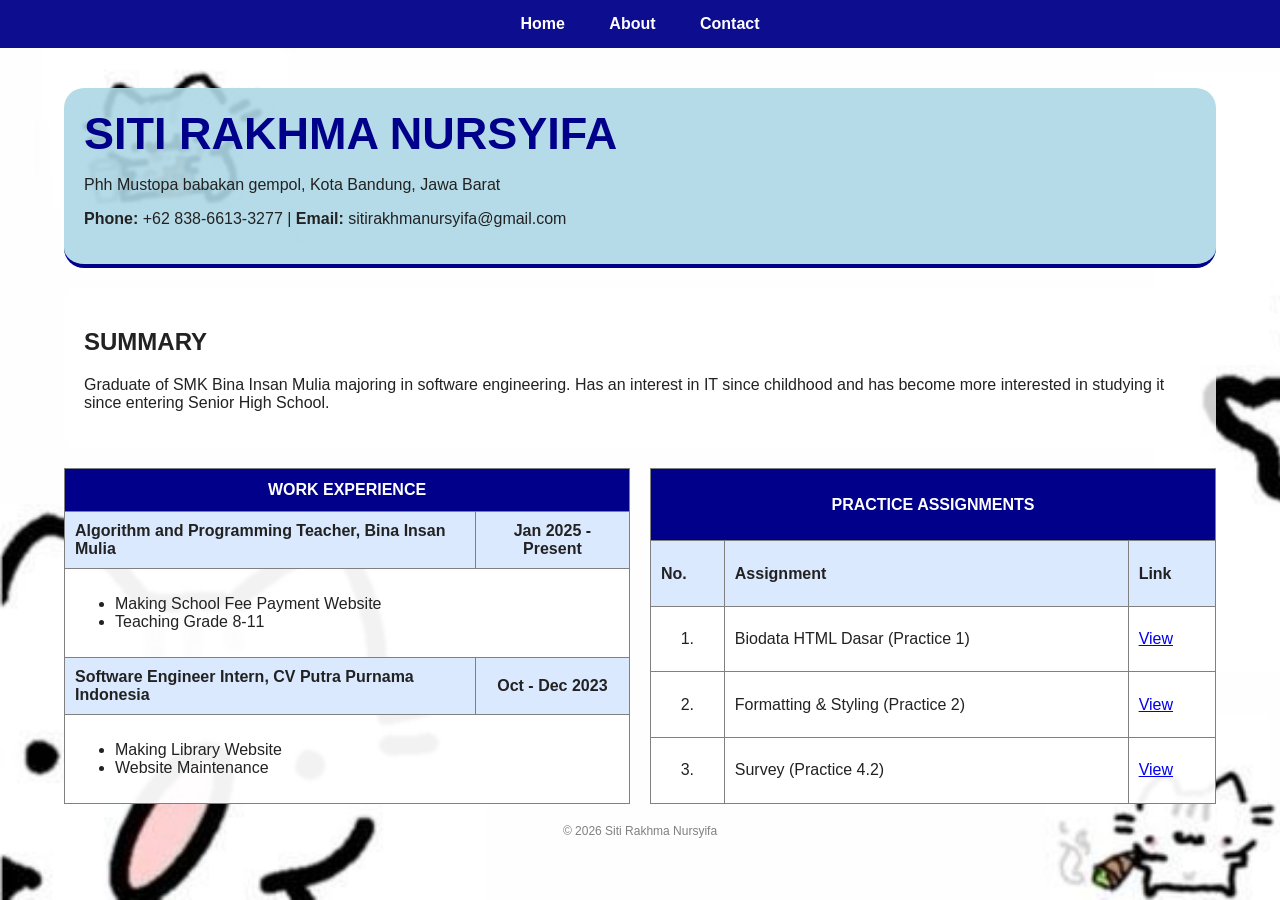
==== commit 7d8d6493: "update with css ext" ====
--- a/index.html
+++ b/index.html
@@ -1,194 +1,140 @@
 <!DOCTYPE html>
-<html lang="en">
+<html>
 <head>
-    <meta charset="UTF-8">
-    <meta name="viewport" content="width=device-width, initial-scale=1.0">
-    <title>Portofolio- Siti Rakhma Nursyifa</title>
+    <title>My Portfolio - Siti Rakhma</title>
+    <link rel="stylesheet" href="style.css">
 </head>
-<body style="font-family: Arial, sans-serif; line-height: 1.6; color: #333; background-color: #f4f4f4; padding: 20px;">
-
-    <div style="max-width: 900px; margin: auto; background-color: #fff; padding: 20px; box-shadow: 0 0 10px rgba(0,0,0,0.1);">
-        
-        <table width="100%" cellpadding="10" style="border-bottom: 4px solid darkblue; margin-bottom: 20px;">
-            <tr>
-                <td align="center">
-                    <h1 style="color: darkblue; margin: 0;">SITI RAKHMA NURSYIFA</h1>
-                    <p style="margin: 5px 0;">Phh Mustopa babakan gempol, Kota Bandung, Jawa Barat</p>
-                    <p style="margin: 0;"><b>Phone:</b> +62 838-6613-3277 | <b>Email:</b> sitirakhmanursyifa@gmail.com</p>
-                </td>
-            </tr>
-        </table>
-
-        <table width="100%" border="1" cellpadding="10" cellspacing="0" style="border-collapse: collapse; margin-bottom: 20px;">
-            <tr style="background-color: darkblue; color: white;">
-                <th>SUMMARY</th>
-            </tr>
-            <tr>
-                <td>
-Aspiring Software Engineer and SMK Bina Insan Mulia graduate. Passionate about technology, highly adaptable, and committed to delivering honest, disciplined work both in team settings and independently.                </td>
-            </tr>
-        </table>
-
-        <table width="100%" border="1" cellpadding="10" cellspacing="0" style="border-collapse: collapse; margin-bottom: 20px;">
-            <tr style="background-color: darkblue; color: white;">
-                <th colspan="2">SOCIAL MEDIA</th>
-            </tr>
-            <tr>
-                <td width="50%">
-                    <a href="https://www.instagram.com/srkhmfaa_?igsh=MWJnZ291bzQ4c2tmaw==" target="_blank" style="color: #E1306C; font-weight: bold; text-decoration: none;">Instagram: @srkhmfaa_</a>
-                </td>
-                <td width="50%">
-                    <a href="https://www.linkedin.com/in/siti-rakhma-nursyifa-3bb858376?utm_source=share&utm_campaign=share_via&utm_content=profile&utm_medium=android_app" target="_blank" style="color: #0077B5; font-weight: bold; text-decoration: none;">LinkedIn: Siti Rakhma Nursyifa</a>
-                </td>
-            </tr>
-        </table>
-
-        <table width="100%" border="1" cellpadding="10" cellspacing="0" style="border-collapse: collapse; margin-bottom: 20px;">
-            <tr style="background-color: darkblue; color: white;">
-                <th colspan="5">EDUCATION</th>
-            </tr>
-            <tr style="background-color: #d1e3ff;">
-                <th width="5%">No.</th>
-                <th width="45%">Institution Name</th>
-                <th width="15%">Entry Year</th>
-                <th width="15%">Year of Graduation</th>
-                <th width="20%">Picture</th>
-            </tr>
-            <tr>
-                <td align="center">1.</td>
-                <td>SD Negeri 043 Cimuncang (Elementary School)</td>
-                <td align="center">2012</td>
-                <td align="center">2018</td>
-                <td align="center">
-                    <img src="img/SD.jpeg" alt="" width="100"></td>
-            </tr>
-            <tr>
-                <td align="center">2.</td>
-                <td>SMP Negeri 61 Bandung (Junior High School)</td>
-                <td align="center">2018</td>
-                <td align="center">2021</td>
-                <td align="center">
-                    <img src="img/SMP.jpeg" alt="" width="100"></td>
-            </tr>
-            <tr>
-                <td align="center">3.</td>
-                <td>Bina Insan Mulia (Vocational High School)</td>
-                <td align="center">2021</td>
-                <td align="center">2024</td>
-                <td align="center">
-                    <img src="img/SMK.jpeg" alt="" width="100"></td>
-            </tr>
-            <tr>
-                <td align="center">4.</td>
-                <td>Halim Sanusi University (Informatics Engineering)</td>
-                <td align="center">2024</td>
-                <td align="center">Present</td>
-                <td align="center">
-                    <img src="img/Kuliah.jpeg" alt="" width="100"></td>
-            </tr>
-        </table>
-
-        <table width="100%" border="1" cellpadding="10" cellspacing="0" style="border-collapse: collapse; margin-bottom: 20px;">
-            <tr style="background-color: darkblue; color: white;">
-                <th colspan="2">WORK EXPERIENCE</th>
-            </tr>
-            <tr style="background-color: #f9f9f9;">
-                <td width="70%"><b>Algorithm and Programming teacher</b>, Bina Insan Mulia</td>
-                <td width="30%" align="right">Jan 2025 - Present</td>
-            </tr>
-            <tr>
-                <td colspan="2">
-                    <ul>
-                        <li>Making School Fee Payment Website & School Website</li>
-                        <li>Teaching Grade 8-11 (Informatics, Algorithm, Web Design)</li>
-                    </ul>
-                </td>
-            </tr>
-            <tr style="background-color: #f9f9f9;">
-                <td><b>Packers and Content Creator</b>, Rumah Kurma Bandung</td>
-                <td align="right">June - Oct 2024</td>
-            </tr>
-            <tr>
-                <td colspan="2">
-                    <ul>
-                        <li>Packing and organizing big orders</li>
-                        <li>Creating social media content</li>
-                    </ul>
-                </td>
-            </tr>
-            <tr style="background-color: #f9f9f9;">
-                <td><b>Software Engineer Intern</b>, CV Putra Purnama Indonesia</td>
-                <td align="right">Oct - Dec 2023</td>
-            </tr>
-            <tr>
-                <td colspan="2">
-                    <ul>
-                        <li>Making Library website and managing data from Excel</li>
-                        <li>Regular website maintenance</li>
-                    </ul>
-                </td>
-            </tr>
-        </table>
-        <table width="100%" border="1" cellpadding="10" cellspacing="0" style="border-collapse: collapse; margin-bottom: 20px;">
-            <tr style="background-color: darkblue; color: white;">
-                <th colspan="3">PRACTICE ASSIGNMENTS</th>
-            </tr>
-            <tr style="background-color: #d1e3ff;">
-                <th width="10%">No.</th>
-                <th width="60%">Assignment Name</th>
-                <th width="30%">Link</th>
-            </tr>
-            <tr>
-                <td align="center">1.</td>
-                <td>Biodata HTML Dasar (Practice 1)</td>
-                <td align="center">
-                    <a href="latihan1.2.html" target="_blank" style="color: blue; text-decoration: none; font-weight: bold;">View Project</a>
-                </td>
-            </tr>
-            <tr>
-                <td align="center">2.</td>
-                <td>Formatting & Styling (Practice 2)</td>
-                <td align="center">
-                    <a href="latihan2.html" target="_blank" style="color: blue; text-decoration: none; font-weight: bold;">View Project</a>
-                </td>
-            </tr>
-            <tr>
-                <td align="center">3.</td>
-                <td>Tabel & List (Practice 4.1)</td>
-                <td align="center">
-                    <a href="index.html" target="_blank" style="color: blue; text-decoration: none; font-weight: bold;">View Project</a>
-                </td>
-            </tr>
-            <tr>
-                <td align="center">4.</td>
-                <td>Survey (Practice 4.2)</td>
-                <td align="center">
-                    <a href="survey.html" target="_blank" style="color: blue; text-decoration: none; font-weight: bold;">View Project</a>
-                </td>
-            </tr>
-        </table>
-        <table width="100%" border="1" cellpadding="10" cellspacing="0" style="border-collapse: collapse; margin-bottom: 20px;">
-            <tr style="background-color: darkblue; color: white;">
-                <th colspan="2">ADDITIONAL INFORMATION</th>
-            </tr>
-            <tr>
-                <td width="30%"><b>Technical Skills</b></td>
-                <td>Php, Laravel, Python, HTML, CSS, Javascript</td>
-            </tr>
-            <tr>
-                <td><b>Languages</b></td>
-                <td>Indonesia, English Conversation</td>
-            </tr>
-            <tr>
-                <td><b>Other Skills</b></td>
-                <td>Microsoft Office (Excel, PowerPoint, Word)</td>
-            </tr>
-        </table>
-
+<body>
+    <div class="navbar">
+        <a href="index.html">Home</a>
+        <a href="about.html">About</a>
+        <a href="contact.html">Contact</a>
     </div>
 
-    <div style="text-align: center; padding: 20px; font-size: 12px; color: #777;">
-        &copy; 2026 Siti Rakhma Nursyifa - Portofolio Formal
+    <div class="container">
+        <div class="profile">
+            <div>
+                <h1>SITI RAKHMA NURSYIFA</h1>
+
+                <p>
+                    Phh Mustopa babakan gempol, Kota Bandung, Jawa Barat
+                </p>
+
+                <p>
+                    <b>Phone:</b> +62 838-6613-3277 |
+                    <b>Email:</b> sitirakhmanursyifa@gmail.com
+                </p>
+            </div>
+        </div>
+
+        <div class="summary">
+            <h2>SUMMARY</h2>
+
+            <p>
+                Graduate of SMK Bina Insan Mulia majoring in software engineering.
+                Has an interest in IT since childhood and has become more interested
+                in studying it since entering Senior High School.
+            </p>
+        </div>
+
+        <div class="tables">
+            <table border="1">
+                <tr>
+                    <th colspan="2">WORK EXPERIENCE</th>
+                </tr>
+
+                <tr class="title-row">
+                    <td>
+                        <b>Algorithm and Programming Teacher</b>,
+                        Bina Insan Mulia
+                    </td>
+
+                    <td align="center">
+                        Jan 2025 - Present
+                    </td>
+                </tr>
+
+                <tr>
+                    <td colspan="2">
+                        <ul>
+                            <li>Making School Fee Payment Website</li>
+                            <li>Teaching Grade 8-11</li>
+                        </ul>
+                    </td>
+                </tr>
+
+                <tr class="title-row">
+                    <td>
+                        <b>Software Engineer Intern</b>,
+                        CV Putra Purnama Indonesia
+                    </td>
+
+                    <td align="center">
+                        Oct - Dec 2023
+                    </td>
+                </tr>
+
+                <tr>
+                    <td colspan="2">
+                        <ul>
+                            <li>Making Library Website</li>
+                            <li>Website Maintenance</li>
+                        </ul>
+                    </td>
+                </tr>
+            </table>
+
+            <table border="1">
+                <tr>
+                    <th colspan="3">
+                        PRACTICE ASSIGNMENTS
+                    </th>
+                </tr>
+
+                <tr class="title-row">
+                    <td>No.</td>
+                    <td>Assignment</td>
+                    <td>Link</td>
+                </tr>
+
+                <tr>
+                    <td align="center">1.</td>
+                    <td>Biodata HTML Dasar (Practice 1)</td>
+                    <td>
+                        <a href="latihan1.2.html">
+                            View
+                        </a>
+                    </td>
+                </tr>
+
+                <tr>
+                    <td align="center">2.</td>
+                    <td>Formatting & Styling (Practice 2)</td>
+                    <td>
+                        <a href="latihan2.html">
+                            View
+                        </a>
+                    </td>
+                </tr>
+
+                <tr>
+                    <td align="center">3.</td>
+                    <td>Survey (Practice 4.2)</td>
+                    <td>
+                        <a href="survey.html">
+                            View
+                        </a>
+                    </td>
+                </tr>
+
+            </table>
+
+        </div>
+
+        <div class="footer">
+            © 2026 Siti Rakhma Nursyifa
+        </div>
+
     </div>
 
 </body>
--- a/style.css
+++ b/style.css
@@ -0,0 +1,182 @@
+body{
+    margin: 0;
+    font-family: Arial, sans-serif;
+    background-image: url('img/bg.jpg');
+    background-size: cover;
+    background-attachment: fixed;
+    color: #222;
+}
+
+.navbar{
+    background: rgba(0,0,139,0.95);
+    padding: 15px;
+    position: sticky;
+    top: 0;
+    z-index: 1000;
+    text-align: center;
+}
+
+.navbar a{
+    color: white;
+    text-decoration: none;
+    margin: 0 20px;
+    font-weight: bold;
+    transition: 0.3s;
+}
+
+.navbar a:hover{
+    color: #87CEFA;
+    letter-spacing: 1px;
+}
+
+.container{
+    width: 90%;
+    margin: auto;
+    padding: 20px;
+}
+
+.profile{
+    display: flex;
+    align-items: center;
+    gap: 20px;
+    background: rgba(173,216,230,0.9);
+    padding: 20px;
+    border-radius: 20px;
+    border-bottom: 4px solid darkblue;
+    margin-top: 20px;
+
+    animation: fadeIn 1s ease;
+}
+
+.profile img{
+    width: 120px;
+    height: 120px;
+    border-radius: 50%;
+    object-fit: cover;
+    border: 3px solid white;
+}
+
+.profile h1{
+    margin: 0;
+    color: darkblue;
+    font-size: 45px;
+}
+
+.summary{
+    margin-top: 20px;
+    background: rgba(255,255,255,0.8);
+    padding: 20px;
+    border-radius: 15px;
+}
+
+.tables{
+    display: flex;
+    gap: 20px;
+    margin-top: 20px;
+}
+
+table{
+    width: 100%;
+    border-collapse: collapse;
+    background: rgba(255,255,255,0.95);
+    transition: 0.3s;
+}
+
+table:hover{
+    transform: translateY(-5px);
+}
+
+th{
+    background: darkblue;
+    color: white;
+    padding: 12px;
+}
+
+td{
+    padding: 10px;
+}
+
+.title-row{
+    background: #dbe9ff;
+    font-weight: bold;
+}
+
+.footer{
+    text-align: center;
+    padding: 20px;
+    color: gray;
+    font-size: 12px;
+}
+
+@keyframes fadeIn{
+    from{
+        opacity: 0;
+        transform: translateY(20px);
+    }
+    to{
+        opacity: 1;
+        transform: translateY(0);
+    }
+}
+
+.contact-title{
+    text-align: center;
+    margin-top: 40px;
+    animation: fadeIn 1s ease;
+}
+
+.contact-title h1{
+    color: darkblue;
+    font-size: 40px;
+    margin-bottom: 10px;
+}
+
+.contact-title p{
+    color: gray;
+    font-size: 18px;
+}
+
+.contact-container{
+    display: flex;
+    justify-content: center;
+    flex-wrap: wrap;
+    gap: 30px;
+    margin-top: 50px;
+}
+
+.contact-card{
+    width: 250px;
+    background: rgba(255,255,255,0.95);
+    border-radius: 25px;
+    padding: 40px 20px;
+    text-align: center;
+    box-shadow: 0 5px 15px rgba(0,0,0,0.1);
+
+    transition: 0.4s;
+    animation: fadeIn 1s ease;
+}
+
+.contact-card:hover{
+    transform: translateY(-10px);
+    box-shadow: 0 10px 20px rgba(0,0,0,0.2);
+}
+
+.contact-card img{
+    width: 70px;
+    margin-bottom: 20px;
+}
+
+.contact-card h2{
+    margin-bottom: 10px;
+    color: darkblue;
+}
+
+.contact-card a{
+    text-decoration: none;
+    color: #555;
+    font-size: 17px;
+}
+
+.contact-card a:hover{
+    color: blue;
+}
